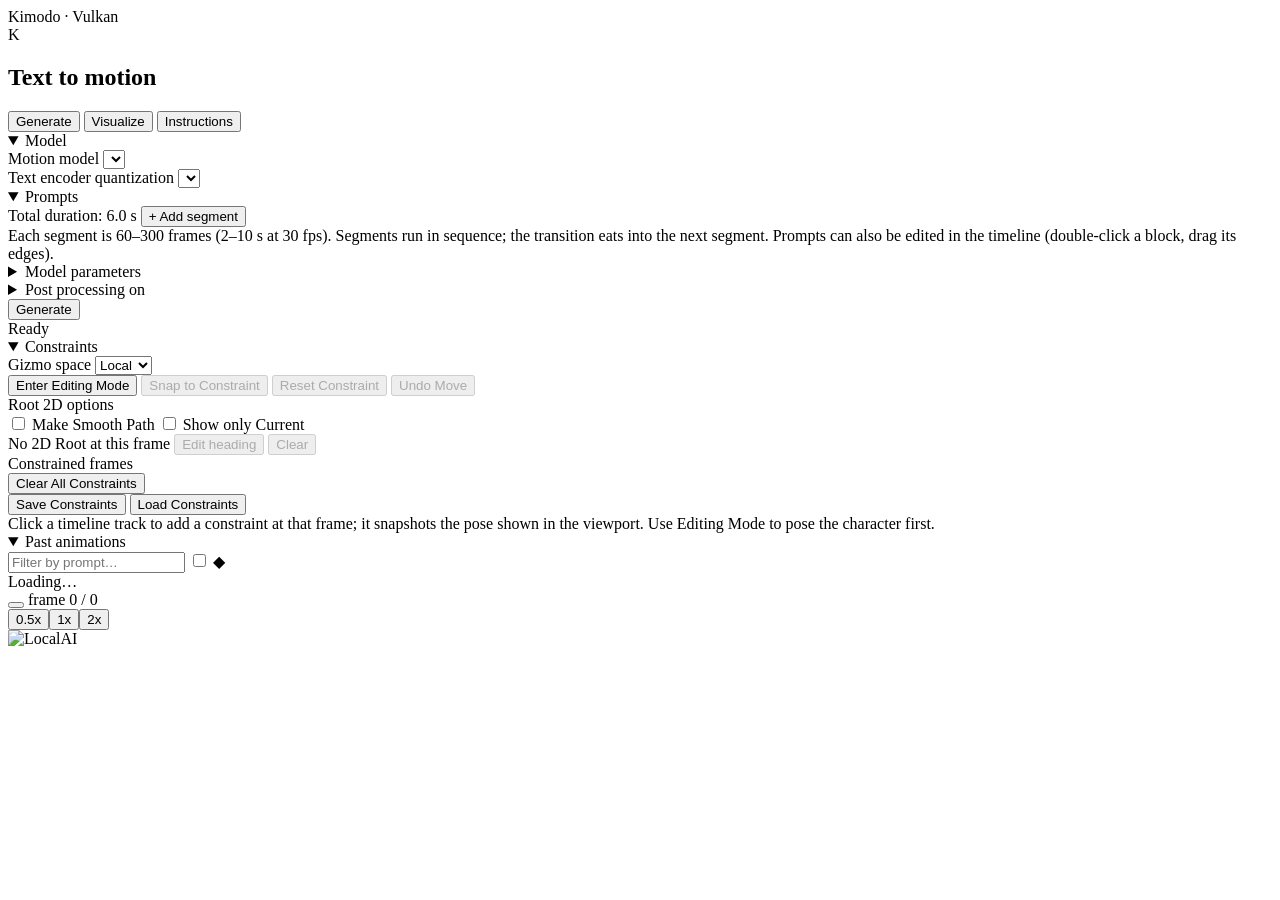
==== demo/index.html @ 316d6add "feat(demo): web constraint editor" ====
<!doctype html>
<html lang="en">
<head>
<meta charset="utf-8">
<meta name="viewport" content="width=device-width, initial-scale=1">
<title>Kimodo text to motion</title>
<!-- three.js r170 is vendored; viewport.js / editing.js import "three" and "three/addons/...". -->
<script type="importmap">
{"imports": {"three": "/assets/three/three.module.min.js", "three/addons/": "/assets/three/"}}
</script>
<link rel="icon" href="/localai.png">
<link rel="stylesheet" href="/editor/style.css">
<script type="module" src="/editor/app.js"></script>
</head>
<body>
<main class="app">
  <aside class="sidebar">
    <header class="brand">
      <div class="eyebrow" id="eyebrow">Kimodo · Vulkan</div>
      <div class="product-title"><span class="product-mark">K</span><h1>Text to motion</h1></div>
    </header>
    <nav class="tabs" role="tablist" aria-label="Sidebar">
      <button type="button" role="tab" id="tab-generate" aria-controls="panel-generate" aria-selected="true">Generate</button>
      <button type="button" role="tab" id="tab-visualize" aria-controls="panel-visualize" aria-selected="false">Visualize</button>
      <button type="button" role="tab" id="tab-instructions" aria-controls="panel-instructions" aria-selected="false">Instructions</button>
    </nav>
    <div class="panels">
      <!-- ============================================================ Generate -->
      <section class="panel" id="panel-generate" role="tabpanel" aria-labelledby="tab-generate">
        <details class="folder" open>
          <summary>Model</summary>
          <div class="folder-body">
            <label>Motion model <select id="model"></select></label>
            <div class="hint" id="modelHint"></div>
            <label>Text encoder quantization <select id="quantization"></select></label>
            <div class="hint" id="quantizationHint"></div>
          </div>
        </details>

        <details class="folder" open>
          <summary>Prompts <span class="summary-extra" id="segmentCount"></span></summary>
          <div class="folder-body">
            <div class="segments" id="segments"></div>
            <div class="field-row">
              <span class="total" id="totalDuration">Total duration: 6.0 s</span>
              <button type="button" class="secondary" id="addSegment">+ Add segment</button>
            </div>
            <div class="hint">Each segment is 60–300 frames (2–10 s at 30 fps). Segments run in sequence; the transition eats into the next segment. Prompts can also be edited in the timeline (double-click a block, drag its edges).</div>
          </div>
        </details>

        <details class="folder">
          <summary>Model parameters <span class="summary-extra" id="paramsSummary"></span></summary>
          <div class="folder-body">
            <label>Seed
              <span class="field-row">
                <input type="number" id="seed" min="0" step="1" value="42">
                <button type="button" class="secondary icon" id="randomSeed" title="Random seed" aria-label="Random seed">&#x2684;</button>
              </span>
            </label>
            <div class="subhead">Diffusion</div>
            <div class="slider-row"><span>Denoising steps</span><input type="range" id="stepsRange" min="2" max="1000" step="1" value="100" aria-label="Denoising steps"><input type="number" id="steps" min="2" max="1000" step="1" value="100" aria-label="Denoising steps value"></div>
            <div class="subhead">Classifier-free guidance</div>
            <div class="slider-row"><span>Text weight</span><input type="range" id="textCfgRange" min="0" max="5" step="0.1" value="2" aria-label="Text weight"><input type="number" id="textCfg" min="0" max="5" step="0.1" value="2" aria-label="Text weight value"></div>
            <div class="slider-row"><span>Constraint weight</span><input type="range" id="constraintCfgRange" min="0" max="5" step="0.1" value="2" aria-label="Constraint weight"><input type="number" id="constraintCfg" min="0" max="5" step="0.1" value="2" aria-label="Constraint weight value"></div>
            <div class="subhead">Transitions</div>
            <div class="slider-row"><span>Transition frames</span><input type="range" id="transitionRange" min="1" max="10" step="1" value="5" aria-label="Transition frames"><input type="number" id="transition" min="1" max="10" step="1" value="5" aria-label="Transition frames value"></div>
          </div>
        </details>

        <details class="folder" id="postFolder">
          <summary>Post processing <span class="summary-extra" id="postSummary">on</span></summary>
          <div class="folder-body">
            <label class="check"><input type="checkbox" id="postProcessing" checked> Enable</label>
            <label id="rootMarginRow">Root margin (m) <input type="number" id="rootMargin" min="0" max="1" step="0.01" value="0.04"></label>
            <div class="hint">Foot-skate cleanup and constraint correction: if the root drifts more than the margin from a constraint, post-processing fixes it.</div>
          </div>
        </details>

        <button type="button" class="generate-button" id="generate">Generate</button>
        <div class="status-line" id="status" role="status">Ready</div>

        <details class="folder" open>
          <summary>Constraints <span class="summary-extra" id="constraintSummary"></span></summary>
          <div class="folder-body">
            <label id="gizmoSpaceRow">Gizmo space
              <select id="gizmoSpace"><option value="local">Local</option><option value="world">World</option></select>
            </label>
            <div class="button-grid">
              <button type="button" class="wide" id="editMode">Enter Editing Mode</button>
              <button type="button" class="secondary" id="snap" disabled>Snap to Constraint</button>
              <button type="button" class="secondary" id="resetPose" disabled>Reset Constraint</button>
              <button type="button" class="secondary wide" id="undoMove" disabled>Undo Move</button>
            </div>
            <div class="subhead">Root 2D options</div>
            <label class="check"><input type="checkbox" id="smoothPath"> Make Smooth Path</label>
            <label class="check"><input type="checkbox" id="onlyCurrentC"> Show only Current</label>
            <div class="heading-row">
              <span class="readout" id="headingReadout">No 2D Root at this frame</span>
              <button type="button" class="secondary small" id="editHeading" disabled title="Rotate the heading ring of the 2D Root waypoint at the current frame (editing mode)">Edit heading</button>
              <button type="button" class="secondary small" id="clearHeading" disabled title="Remove the optional heading of the 2D Root waypoint at the current frame">Clear</button>
            </div>
            <div class="subhead">Constrained frames</div>
            <div class="counts" id="counts"></div>
            <div class="warning-note" id="countWarning" hidden>Fewer than 20 constrained frames per type usually gives the best results (dense 2D root paths are fine).</div>
            <button type="button" class="danger" id="clearConstraints">Clear All Constraints</button>
            <div class="button-grid">
              <button type="button" class="secondary" id="saveConstraints">Save Constraints</button>
              <button type="button" class="secondary" id="loadConstraints">Load Constraints</button>
            </div>
            <input type="file" id="constraintsFile" accept=".json,application/json" hidden>
            <div class="hint">Click a timeline track to add a constraint at that frame; it snapshots the pose shown in the viewport. Use Editing Mode to pose the character first.</div>
          </div>
        </details>

        <details class="folder" open>
          <summary>Past animations <span class="summary-extra" id="galleryCount"></span></summary>
          <div class="folder-body">
            <div class="gallery-tools">
              <input type="search" id="gallerySearch" placeholder="Filter by prompt…" aria-label="Filter animations by prompt">
              <label class="check" title="Only animations generated with constraints"><input type="checkbox" id="galleryConstrained"> ◆</label>
            </div>
            <div class="gallery" id="gallery"><span class="readout">Loading…</span></div>
          </div>
        </details>
      </section>

      <!-- =========================================================== Visualize -->
      <section class="panel" id="panel-visualize" role="tabpanel" aria-labelledby="tab-visualize" hidden>
        <details class="folder" open>
          <summary>Body</summary>
          <div class="folder-body">
            <label class="check"><input type="checkbox" id="showMesh" checked> Show mesh</label>
            <div class="slider-row"><span>Mesh opacity</span><input type="range" id="meshOpacity" min="0" max="1" step="0.01" value="1" aria-label="Mesh opacity"><output id="meshOpacityOut">1.00</output></div>
            <label class="check"><input type="checkbox" id="showSkeleton"> Show skeleton</label>
            <label class="check" id="showContactsRow"><input type="checkbox" id="showContacts"> Show foot contacts</label>
          </div>
        </details>
        <details class="folder" open>
          <summary>Interface</summary>
          <div class="folder-body">
            <label class="check"><input type="checkbox" id="showLabels" checked> Show constraint labels</label>
            <label class="check"><input type="checkbox" id="showStartDirection" checked> Show starting direction</label>
            <label class="check"><input type="checkbox" id="onlyCurrentV"> Show only current constraint</label>
          </div>
        </details>
        <details class="folder" open>
          <summary>Camera &amp; playback</summary>
          <div class="folder-body">
            <label class="check"><input type="checkbox" id="follow" checked> Camera follows the character</label>
            <div class="slider-row"><span>Camera FOV (deg)</span><input type="range" id="fov" min="30" max="90" step="1" value="45" aria-label="Camera field of view"><output id="fovOut">45</output></div>
            <button type="button" class="secondary" id="resetCamera">Reset camera</button>
            <div class="field-row"><span class="readout">Playback speed</span>
              <div class="speed" role="group" aria-label="Playback speed (sidebar)" data-speed-group>
                <button type="button" data-speed="0.5">0.5x</button><button type="button" data-speed="1" aria-pressed="true">1x</button><button type="button" data-speed="2">2x</button>
              </div>
            </div>
            <div class="hint">Model FPS: 30</div>
          </div>
        </details>
      </section>

      <!-- ======================================================== Instructions -->
      <section class="panel instructions" id="panel-instructions" role="tabpanel" aria-labelledby="tab-instructions" hidden>
        <h2>How to use this demo</h2>
        <h3>Camera</h3>
        <ul>
          <li><b>Left-drag</b>: rotate · <b>Right-drag</b>: pan · <b>Scroll</b>: zoom</li>
          <li><b>Reset camera</b> and <b>Camera follow</b> are in the Visualize tab.</li>
        </ul>
        <h3>Playback</h3>
        <ul>
          <li><kbd>Space</kbd> to play/pause, <kbd>←</kbd>/<kbd>→</kbd> to step frames.</li>
          <li>Click or drag the frame numbers at the top of the timeline to scrub.</li>
          <li><b>Scroll</b> in the timeline: move left/right · <b>Shift + scroll</b>: zoom in/out · double-click the frame numbers to fit the clip.</li>
        </ul>
        <h3>Prompts</h3>
        <ul>
          <li><b>Double-click</b> a prompt block to edit its text (<kbd>Enter</kbd> commits, <kbd>Esc</kbd> cancels).</li>
          <li><b>Drag</b> the boundary between two prompts, or the right edge of the last one, to change durations (2–10 s each).</li>
          <li><b>Click</b> the empty space after the last prompt to add one; <b>Shift+click</b> splits a prompt; <b>right-click</b> deletes it (right-click a boundary merges two).</li>
          <li>The same segments are listed in the Generate tab.</li>
        </ul>
        <h3>Generate</h3>
        <ul>
          <li>Pick the motion model and options in the <b>Generate</b> tab and click <b>Generate</b>.</li>
          <li>Past animations restore their prompts, settings and constraints when selected (not while a generation runs). Settings an older animation did not record keep their current values.</li>
        </ul>
        <h3>Constraints</h3>
        <ul>
          <li>Optional; usually added after a first generation.</li>
          <li><b>Click</b> a timeline track (Full-Body, 2D Root, hands, feet) to add a keyframe at that frame. The constraint is a snapshot of the character shown in the viewport at that frame.</li>
          <li><b>Right-click</b> a constraint to delete it.</li>
          <li>To <b>edit</b> a constraint: move the playhead to its frame and click <b>Enter Editing Mode</b>.</li>
        </ul>
        <hr>
        <h3>Generating motion step by step</h3>
        <ol>
          <li><b>Edit the text prompts</b> (e.g. “A person walks forward.”).</li>
          <li><b>Set the durations</b> by dragging the prompt edges (2–10 s each).</li>
          <li><b>Add constraints</b> (optional): pose the character in Editing Mode, then click the tracks to place keyframes or intervals.</li>
          <li><b>Click Generate.</b> The new animation is selected when it is ready; its constraints stay on the timeline.</li>
        </ol>
        <h3>Timeline editing</h3>
        <ul>
          <li><b>Click</b> an empty spot to add a keyframe; keep the button held to drag it.</li>
          <li><kbd>Ctrl</kbd>/<kbd>⌘</kbd> + drag on empty space adds an interval; <kbd>Ctrl</kbd>/<kbd>⌘</kbd> + drag the edge of a keyframe or interval to stretch it.</li>
          <li><b>Drag</b> keyframes or intervals to move them. A moved constraint takes the pose of the motion at its new frame.</li>
          <li><b>Clear All Constraints</b> removes everything. A track shows <b>!</b> once it has 20 or more constrained frames: fewer usually works better.</li>
          <li>Shortening the clip keeps constraints past the new end: they are drawn faded after the end line and are not sent until the clip is long enough again (or you drag them back in).</li>
        </ul>
        <h3>Constraint types</h3>
        <ul>
          <li><b>Full-Body</b>: the position of every joint.</li>
          <li><b>2D Root</b>: the path on the ground. <b>Make Smooth Path</b> turns the waypoints into a continuous path (anchored at the first and last frame).</li>
          <li><b>Hands / Feet</b>: the position of the wrist/ankle chain and the rotation of the wrist/ankle, one track per limb. Like Full-Body, a hand/foot keyframe also fixes the pelvis position on the ground, the hip height and the facing direction of the stored pose (the red root joint of its ghost); only the rest of the body is free.</li>
        </ul>
        <h3>Editing mode</h3>
        <ul>
          <li>The skeleton is shown. <b>Click a joint</b> to get its rotation gizmo; <b>drag the ground arrows</b> under the character to move the whole pose.</li>
          <li>With the hips selected, <kbd>W</kbd> switches to moving them (hip height) and <kbd>E</kbd> back to rotating. <kbd>Esc</kbd> deselects.</li>
          <li>At a frame with a <b>2D Root</b> waypoint, <b>Edit heading</b> (Root 2D options) shows a ring that sets the optional facing direction of that waypoint; <b>Clear</b> removes it. Clicking the waypoint ring in the view does the same.</li>
          <li>Pick <b>Gizmo space</b> (Local/World) before entering Editing Mode.</li>
          <li>Edits change the displayed motion and any constraint already at that frame. <b>Reset Constraint</b> restores the frame, <b>Undo Move</b> reverts the last drag, <b>Snap to Constraint</b> copies the constraint’s pose into the motion.</li>
          <li>Generating is disabled until you exit Editing Mode.</li>
        </ul>
        <h3>Saving &amp; loading</h3>
        <ul>
          <li><b>Save Constraints</b> downloads <code>constraints.json</code> (the NVIDIA Kimodo format); <b>Load Constraints</b> reads one back, including files saved by the official demo.</li>
          <li><b>Download GLB</b> (below the viewport) exports the selected animation.</li>
        </ul>
        <h3>Visualization</h3>
        <ul>
          <li>The Visualize tab toggles the mesh, skeleton, foot contacts, labels and the starting-direction arrow.</li>
          <li>Constraint ghosts: Full-Body poses are drawn with yellow joints and red bones; for hands and feet the constrained joints and bones (and the root) are red and the rest of the pose is grey, for reference only.</li>
        </ul>
      </section>
    </div>
  </aside>

  <section class="stage">
    <div class="viewport" id="viewport" aria-label="3D view">
      <div class="mode-banner" id="modeBanner" hidden>Editing mode · click a joint to pose it · drag the ground arrows to move the body</div>
    </div>
    <div class="playbar">
      <button type="button" class="play" id="play" title="Play / pause (Space)" aria-label="Play"></button>
      <span class="frame-readout" id="frameReadout">frame 0 / 0</span>
      <div class="speed" role="group" aria-label="Playback speed" data-speed-group>
        <button type="button" data-speed="0.5">0.5x</button><button type="button" data-speed="1" aria-pressed="true">1x</button><button type="button" data-speed="2">2x</button>
      </div>
      <span class="spacer"></span>
      <span class="selected-label" id="selectedLabel"></span>
      <a class="button download" id="download" hidden download>Download GLB</a>
    </div>
    <div class="timeline" id="timeline"></div>
  </section>
</main>
<img class="localai-logo" src="/localai.png" alt="LocalAI">
<div class="toasts" id="toasts" aria-live="polite"></div>
</body>
</html>
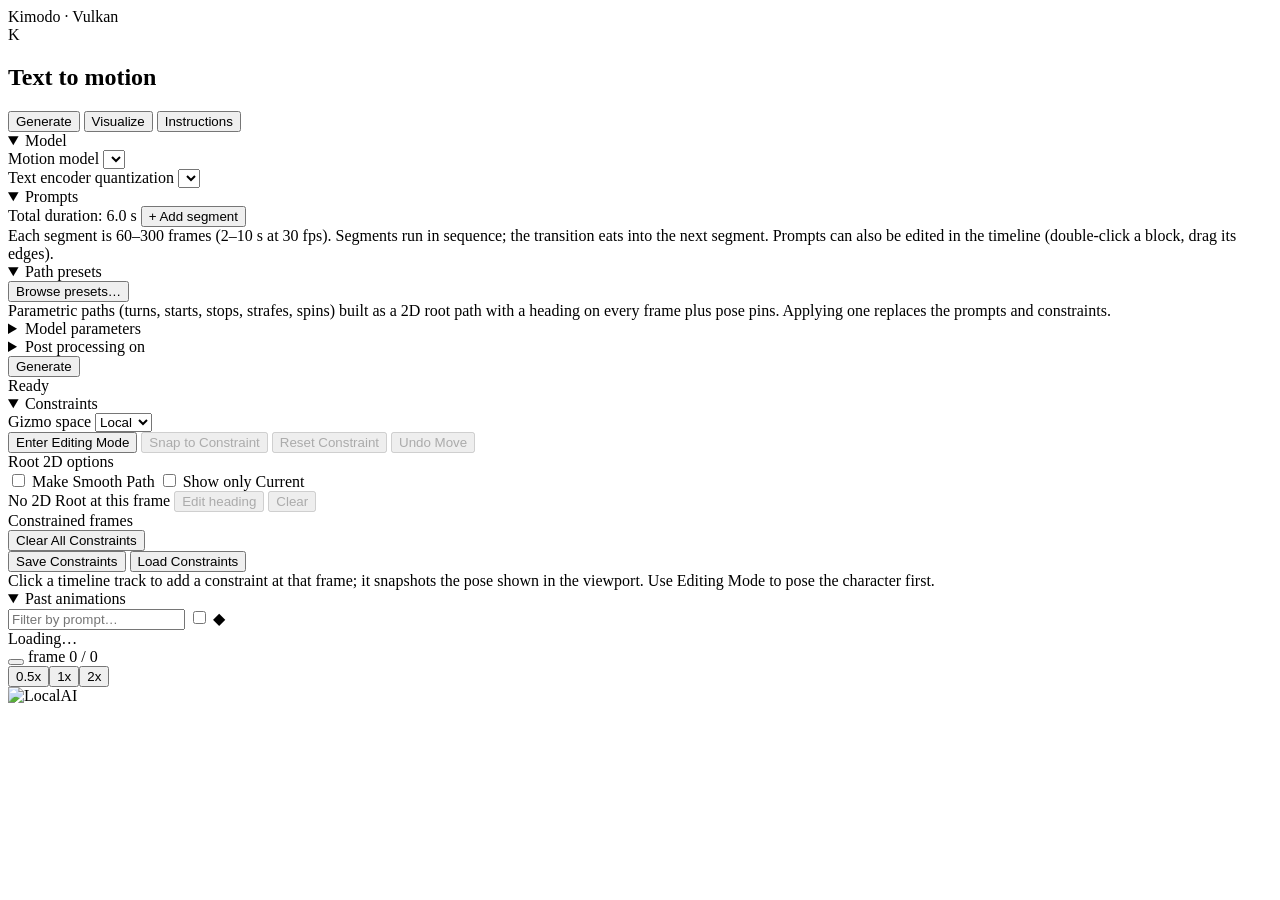
==== commit b690d2d1: "feat(editor): parametric path presets" ====
--- a/demo/index.html
+++ b/demo/index.html
@@ -49,6 +49,18 @@
           </div>
         </details>
 
+        <details class="folder" id="presetsFolder" open>
+          <summary>Path presets <span class="summary-extra" id="presetSummary"></span></summary>
+          <div class="folder-body">
+            <button type="button" class="secondary" id="browsePresets" aria-haspopup="dialog">Browse presets…</button>
+            <div class="preset-applied" id="presetApplied" hidden>
+              <span class="readout" id="presetReadout"></span>
+              <button type="button" class="secondary small" id="editPreset" aria-haspopup="dialog" title="Reopen the applied preset with its parameters">Edit</button>
+            </div>
+            <div class="hint">Parametric paths (turns, starts, stops, strafes, spins) built as a 2D root path with a heading on every frame plus pose pins. Applying one replaces the prompts and constraints.</div>
+          </div>
+        </details>
+
         <details class="folder">
           <summary>Model parameters <span class="summary-extra" id="paramsSummary"></span></summary>
           <div class="folder-body">
@@ -186,10 +198,18 @@
           <li>Pick the motion model and options in the <b>Generate</b> tab and click <b>Generate</b>.</li>
           <li>Past animations restore their prompts, settings and constraints when selected (not while a generation runs). Settings an older animation did not record keep their current values.</li>
         </ul>
+        <h3>Path presets</h3>
+        <ul>
+          <li><b>Browse presets…</b> (Generate tab, <b>Path presets</b>) opens the parametric presets: Acceleration, Constant Speed, Strafe, Arc, Forward turn, Strafe turn, Start, Start turn, Stop, Stop turn, Spin and Turn in place. Search them, or switch between grid and list.</li>
+          <li>Pick one and set its speed, angle, side and timings (spring half-lives under <b>Dynamics</b>, pins under <b>Pose pins</b>). The top view updates live: filled dot = start, ring = end, triangles = facing every 0.5 s, 1 m grid, forward is up.</li>
+          <li><b>Apply</b> replaces the prompts with one segment and the constraints with a 2D Root path that has a heading on every frame, plus pose pins (Hips at frame 0 on moving starts, idle Full-Body poses on standing starts and ends). It turns Post Processing on with a 0.06 m root margin. The viewport shows a sliding preview pose until you <b>Generate</b>; <b>Apply &amp; Generate</b> does both.</li>
+          <li>The prompt is written from the parameters; edit it in the dialog or afterwards in the Prompts list. Presets marked <b>Experimental</b> (Strafe turn, Start turn, Stop turn, Spin) were checked on the GPU only at their defaults; expect more variation across seeds. The presets were measured with 100 steps and text/constraint CFG 2/2.</li>
+          <li>Pose pins need a SOMA model: Apply switches to one when it is installed (otherwise only the path is sent). <b>Edit</b> next to the applied preset reopens it with its parameters (it stays after Generate; selecting a past animation clears it).</li>
+        </ul>
         <h3>Constraints</h3>
         <ul>
           <li>Optional; usually added after a first generation.</li>
-          <li><b>Click</b> a timeline track (Full-Body, 2D Root, hands, feet) to add a keyframe at that frame. The constraint is a snapshot of the character shown in the viewport at that frame.</li>
+          <li><b>Click</b> a timeline track (Full-Body, 2D Root, hands, feet, Hips) to add a keyframe at that frame. The constraint is a snapshot of the character shown in the viewport at that frame.</li>
           <li><b>Right-click</b> a constraint to delete it.</li>
           <li>To <b>edit</b> a constraint: move the playhead to its frame and click <b>Enter Editing Mode</b>.</li>
         </ul>
@@ -214,11 +234,13 @@
           <li><b>Full-Body</b>: the position of every joint.</li>
           <li><b>2D Root</b>: the path on the ground. <b>Make Smooth Path</b> turns the waypoints into a continuous path (anchored at the first and last frame).</li>
           <li><b>Hands / Feet</b>: the position of the wrist/ankle chain and the rotation of the wrist/ankle, one track per limb. Like Full-Body, a hand/foot keyframe also fixes the pelvis position on the ground, the hip height and the facing direction of the stored pose (the red root joint of its ghost); only the rest of the body is free.</li>
+          <li><b>Hips</b>: the pelvis position, hip height and pelvis rotation (so also the facing) of the stored pose, nothing else. Path presets use it at frame 0 to ground the start of the path.</li>
         </ul>
         <h3>Editing mode</h3>
         <ul>
-          <li>The skeleton is shown. <b>Click a joint</b> to get its rotation gizmo; <b>drag the ground arrows</b> under the character to move the whole pose.</li>
-          <li>With the hips selected, <kbd>W</kbd> switches to moving them (hip height) and <kbd>E</kbd> back to rotating. <kbd>Esc</kbd> deselects.</li>
+          <li>The skeleton is shown. <b>Click a joint</b> to get its rotation gizmo; <b>drag the ground arrows</b> under the character to move the whole pose. The red and blue arrows move it on the ground; the <b>green (Y) arrow</b> raises or lowers it (hip height, e.g. the top of a jump) and goes back to the ground when released.</li>
+          <li>The height reaches the model only through a <b>Hips</b>, <b>Full-Body</b> or hand/foot keyframe at that frame; <b>2D Root</b> is ground-plane only. Add the keyframe first, then drag.</li>
+          <li>With the hips selected, <kbd>W</kbd> switches to moving them (hip height, world axes) and <kbd>E</kbd> back to rotating. <kbd>Esc</kbd> deselects.</li>
           <li>At a frame with a <b>2D Root</b> waypoint, <b>Edit heading</b> (Root 2D options) shows a ring that sets the optional facing direction of that waypoint; <b>Clear</b> removes it. Clicking the waypoint ring in the view does the same.</li>
           <li>Pick <b>Gizmo space</b> (Local/World) before entering Editing Mode.</li>
           <li>Edits change the displayed motion and any constraint already at that frame. <b>Reset Constraint</b> restores the frame, <b>Undo Move</b> reverts the last drag, <b>Snap to Constraint</b> copies the constraint’s pose into the motion.</li>
@@ -232,7 +254,7 @@
         <h3>Visualization</h3>
         <ul>
           <li>The Visualize tab toggles the mesh, skeleton, foot contacts, labels and the starting-direction arrow.</li>
-          <li>Constraint ghosts: Full-Body poses are drawn with yellow joints and red bones; for hands and feet the constrained joints and bones (and the root) are red and the rest of the pose is grey, for reference only.</li>
+          <li>Constraint ghosts: Full-Body poses are drawn with yellow joints and red bones; for hands and feet the constrained joints and bones (and the root) are red and the rest of the pose is grey, for reference only. A <b>Hips</b> pin draws the stored pose in grey with a larger red root joint, axes at the root and a red line from the pelvis down to the ground (labelled “Hips @ frame”).</li>
         </ul>
       </section>
     </div>
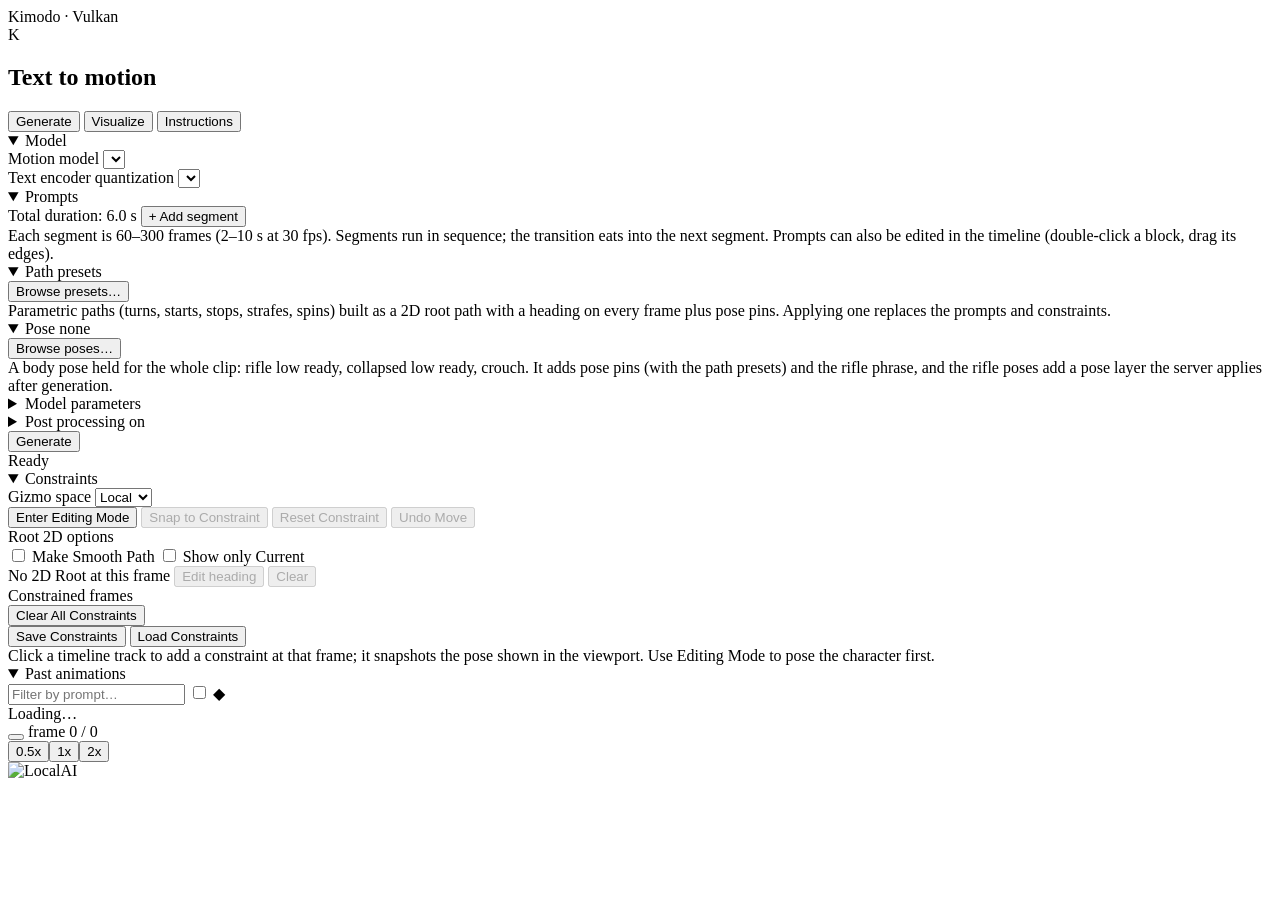
==== commit 01b53852: "feat(editor): pose presets" ====
--- a/demo/index.html
+++ b/demo/index.html
@@ -61,6 +61,19 @@
           </div>
         </details>
 
+        <details class="folder" id="poseFolder" open>
+          <summary>Pose <span class="summary-extra" id="poseSummary">none</span></summary>
+          <div class="folder-body">
+            <button type="button" class="secondary" id="browsePoses" aria-haspopup="dialog">Browse poses…</button>
+            <div class="preset-applied pose-applied" id="poseApplied" hidden>
+              <span class="readout" id="poseReadout"></span>
+              <button type="button" class="secondary small" id="editPose" aria-haspopup="dialog" title="Reopen the pose with its parameters">Edit</button>
+              <button type="button" class="secondary small" id="clearPose" title="Generate without a pose">Clear</button>
+            </div>
+            <div class="hint">A body pose held for the whole clip: rifle low ready, collapsed low ready, crouch. It adds pose pins (with the path presets) and the rifle phrase, and the rifle poses add a pose layer the server applies after generation.</div>
+          </div>
+        </details>
+
         <details class="folder">
           <summary>Model parameters <span class="summary-extra" id="paramsSummary"></span></summary>
           <div class="folder-body">
@@ -200,11 +213,19 @@
         </ul>
         <h3>Path presets</h3>
         <ul>
-          <li><b>Browse presets…</b> (Generate tab, <b>Path presets</b>) opens the parametric presets: Acceleration, Constant Speed, Strafe, Arc, Forward turn, Strafe turn, Start, Start turn, Stop, Stop turn, Spin and Turn in place. Search them, or switch between grid and list.</li>
-          <li>Pick one and set its speed, angle, side and timings (spring half-lives under <b>Dynamics</b>, pins under <b>Pose pins</b>). The top view updates live: filled dot = start, ring = end, triangles = facing every 0.5 s, 1 m grid, forward is up.</li>
+          <li><b>Browse presets…</b> (Generate tab, <b>Path presets</b>) opens the parametric presets: Acceleration, Constant Speed, Strafe, Arc, Forward turn, Strafe turn, Start, Start turn, Stop, Stop turn, Spin, Turn in place and Run in a circle. Search them, or switch between grid and list.</li>
+          <li>Pick one and set its speed, angle, side and timings (Run in a circle: radius and laps; the clip length follows from them; spring half-lives under <b>Dynamics</b>, pins under <b>Pose pins</b>). The top view updates live: filled dot = start, ring = end, triangles = facing every 0.5 s, 1 m grid, forward is up.</li>
           <li><b>Apply</b> replaces the prompts with one segment and the constraints with a 2D Root path that has a heading on every frame, plus pose pins (Hips at frame 0 on moving starts, idle Full-Body poses on standing starts and ends). It turns Post Processing on with a 0.06 m root margin. The viewport shows a sliding preview pose until you <b>Generate</b>; <b>Apply &amp; Generate</b> does both.</li>
-          <li>The prompt is written from the parameters; edit it in the dialog or afterwards in the Prompts list. Presets marked <b>Experimental</b> (Strafe turn, Start turn, Stop turn, Spin) were checked on the GPU only at their defaults; expect more variation across seeds. The presets were measured with 100 steps and text/constraint CFG 2/2.</li>
+          <li>The prompt is written from the parameters; edit it in the dialog or afterwards in the Prompts list. Presets marked <b>Experimental</b> (Strafe turn, Start turn, Stop turn, Spin) were checked on the GPU only at their defaults; expect more variation across seeds. The presets were measured with 100 steps and text/constraint CFG 2/2. <b>Run in a circle</b> passed every GPU check wherever its dialog shows no warning. It warns above 4 m/s, above 90°/s of turn and on running circles wider than 5 m.</li>
           <li>Pose pins need a SOMA model: Apply switches to one when it is installed (otherwise only the path is sent). <b>Edit</b> next to the applied preset reopens it with its parameters (it stays after Generate; selecting a past animation clears it).</li>
+        </ul>
+        <h3>Poses</h3>
+        <ul>
+          <li><b>Browse poses…</b> (Generate tab, <b>Pose</b>) picks a pose the generated clip keeps from start to end: <b>Rifle: low ready</b> (rifle pointing forward, muzzle angled down, stock at the shoulder), <b>Rifle: collapsed low ready</b> (rifle pulled in across the body, muzzle down) or <b>Crouch</b> (experimental). <b>Clear</b> goes back to no pose.</li>
+          <li>Text alone is unreliable: Kimodo reads “low ready” differently from seed to seed, sometimes raising the rifle or holding the hands behind the back, and it never produces the muzzle-forward low ready at all. So a rifle pose adds constraints. With a path preset, both hands are pinned to Kimodo’s own rifle carry every ~8 frames along the path, which keeps the body upright. The preset’s idle and Hips pins hold that carry too. The rifle phrase is added to the prompts.</li>
+          <li><b>Crouch</b> adds no words: crouch wordings made Kimodo hunch 60–80° without pins. It works through the path presets. Their idle pins hold a crouch idle pose, and moving starts (and ends) pin a crouch walk pose. The pelvis is pinned every ~10 frames at 0.66–0.70 m with a 15° forward tilt. Idle and turn clips lean about 39°; moving clips lean 40–49°. Starts sometimes sink a few centimetres into the floor.</li>
+          <li>The rifle poses also send a <b>pose layer</b>. After generation, the server holds the arms on the pose’s carry on every frame and keeps the model’s own arm sway on top. The low ready (muzzle forward) is reached only through this layer: pinning the hands there makes Kimodo lean and bow its head. The engine’s raw rotations are kept beside the posed ones (<code>model_rotations.f32</code>). The GLB download includes the layer.</li>
+          <li>Choosing a pose while a path preset is applied rebuilds the preset with it. Without a preset, the pose adds its phrase to the prompts now. At Generate it gives Full-Body keyframes the rifle arms, and it adds hand pins where a 2D root covers every frame and has headings (Make Smooth Path with waypoint headings). Past animations restore their pose with their request.</li>
         </ul>
         <h3>Constraints</h3>
         <ul>
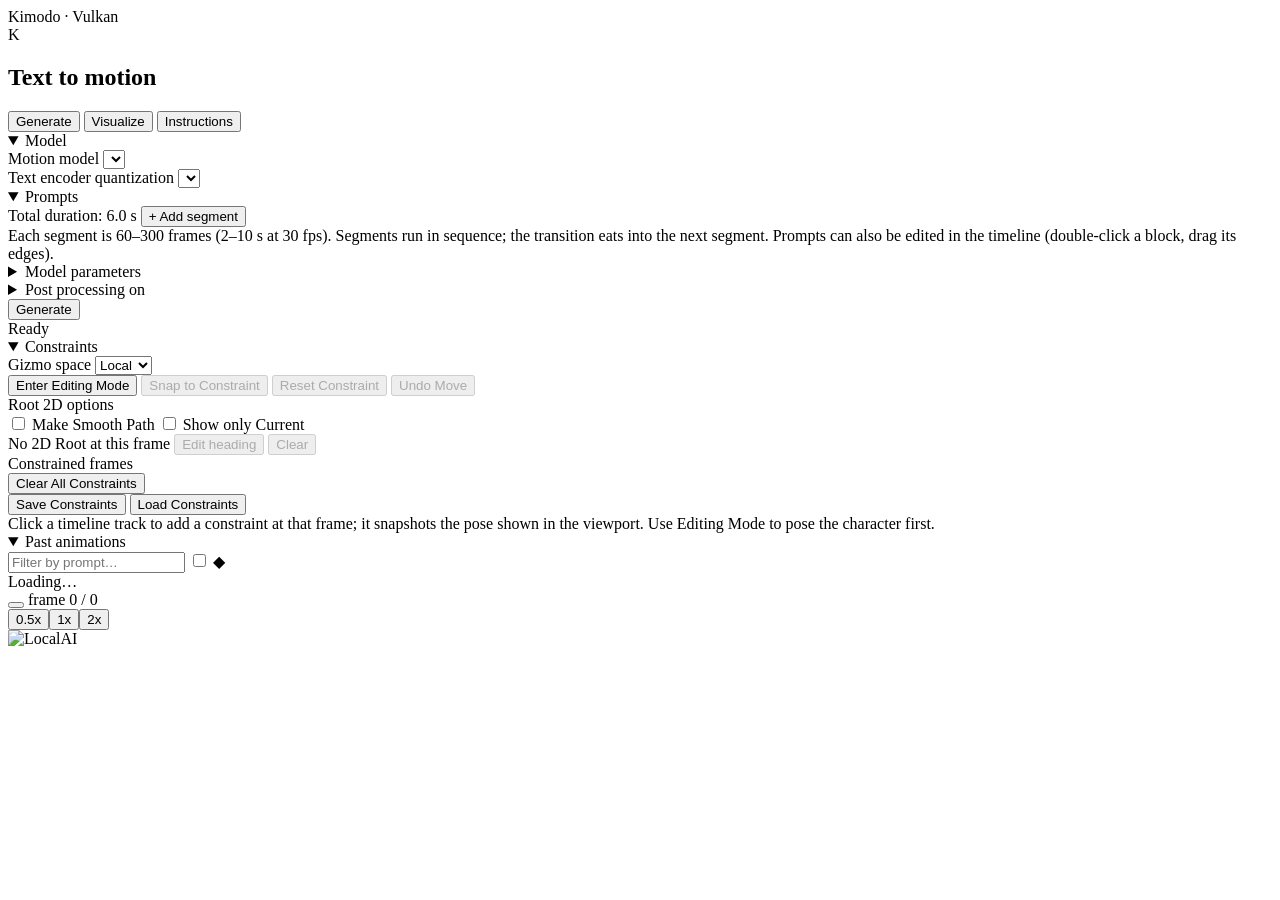
==== commit 297dbfc3: "feat(editor): hip height on the ground gizmo" ====
--- a/demo/index.html
+++ b/demo/index.html
@@ -49,31 +49,6 @@
           </div>
         </details>
 
-        <details class="folder" id="presetsFolder" open>
-          <summary>Path presets <span class="summary-extra" id="presetSummary"></span></summary>
-          <div class="folder-body">
-            <button type="button" class="secondary" id="browsePresets" aria-haspopup="dialog">Browse presets…</button>
-            <div class="preset-applied" id="presetApplied" hidden>
-              <span class="readout" id="presetReadout"></span>
-              <button type="button" class="secondary small" id="editPreset" aria-haspopup="dialog" title="Reopen the applied preset with its parameters">Edit</button>
-            </div>
-            <div class="hint">Parametric paths (turns, starts, stops, strafes, spins) built as a 2D root path with a heading on every frame plus pose pins. Applying one replaces the prompts and constraints.</div>
-          </div>
-        </details>
-
-        <details class="folder" id="poseFolder" open>
-          <summary>Pose <span class="summary-extra" id="poseSummary">none</span></summary>
-          <div class="folder-body">
-            <button type="button" class="secondary" id="browsePoses" aria-haspopup="dialog">Browse poses…</button>
-            <div class="preset-applied pose-applied" id="poseApplied" hidden>
-              <span class="readout" id="poseReadout"></span>
-              <button type="button" class="secondary small" id="editPose" aria-haspopup="dialog" title="Reopen the pose with its parameters">Edit</button>
-              <button type="button" class="secondary small" id="clearPose" title="Generate without a pose">Clear</button>
-            </div>
-            <div class="hint">A body pose held for the whole clip: rifle low ready, collapsed low ready, crouch. It adds pose pins (with the path presets) and the rifle phrase, and the rifle poses add a pose layer the server applies after generation.</div>
-          </div>
-        </details>
-
         <details class="folder">
           <summary>Model parameters <span class="summary-extra" id="paramsSummary"></span></summary>
           <div class="folder-body">
@@ -211,22 +186,6 @@
           <li>Pick the motion model and options in the <b>Generate</b> tab and click <b>Generate</b>.</li>
           <li>Past animations restore their prompts, settings and constraints when selected (not while a generation runs). Settings an older animation did not record keep their current values.</li>
         </ul>
-        <h3>Path presets</h3>
-        <ul>
-          <li><b>Browse presets…</b> (Generate tab, <b>Path presets</b>) opens the parametric presets: Acceleration, Constant Speed, Strafe, Arc, Forward turn, Strafe turn, Start, Start turn, Stop, Stop turn, Spin, Turn in place and Run in a circle. Search them, or switch between grid and list.</li>
-          <li>Pick one and set its speed, angle, side and timings (Run in a circle: radius and laps; the clip length follows from them; spring half-lives under <b>Dynamics</b>, pins under <b>Pose pins</b>). The top view updates live: filled dot = start, ring = end, triangles = facing every 0.5 s, 1 m grid, forward is up.</li>
-          <li><b>Apply</b> replaces the prompts with one segment and the constraints with a 2D Root path that has a heading on every frame, plus pose pins (Hips at frame 0 on moving starts, idle Full-Body poses on standing starts and ends). It turns Post Processing on with a 0.06 m root margin. The viewport shows a sliding preview pose until you <b>Generate</b>; <b>Apply &amp; Generate</b> does both.</li>
-          <li>The prompt is written from the parameters; edit it in the dialog or afterwards in the Prompts list. Presets marked <b>Experimental</b> (Strafe turn, Start turn, Stop turn, Spin) were checked on the GPU only at their defaults; expect more variation across seeds. The presets were measured with 100 steps and text/constraint CFG 2/2. <b>Run in a circle</b> passed every GPU check wherever its dialog shows no warning. It warns above 4 m/s, above 90°/s of turn and on running circles wider than 5 m.</li>
-          <li>Pose pins need a SOMA model: Apply switches to one when it is installed (otherwise only the path is sent). <b>Edit</b> next to the applied preset reopens it with its parameters (it stays after Generate; selecting a past animation clears it).</li>
-        </ul>
-        <h3>Poses</h3>
-        <ul>
-          <li><b>Browse poses…</b> (Generate tab, <b>Pose</b>) picks a pose the generated clip keeps from start to end: <b>Rifle: low ready</b> (rifle pointing forward, muzzle angled down, stock at the shoulder), <b>Rifle: collapsed low ready</b> (rifle pulled in across the body, muzzle down) or <b>Crouch</b> (experimental). <b>Clear</b> goes back to no pose.</li>
-          <li>Text alone is unreliable: Kimodo reads “low ready” differently from seed to seed, sometimes raising the rifle or holding the hands behind the back, and it never produces the muzzle-forward low ready at all. So a rifle pose adds constraints. With a path preset, both hands are pinned to Kimodo’s own rifle carry every ~8 frames along the path, which keeps the body upright. The preset’s idle and Hips pins hold that carry too. The rifle phrase is added to the prompts.</li>
-          <li><b>Crouch</b> adds no words: crouch wordings made Kimodo hunch 60–80° without pins. It works through the path presets. Their idle pins hold a crouch idle pose, and moving starts (and ends) pin a crouch walk pose. The pelvis is pinned every ~10 frames at 0.66–0.70 m with a 15° forward tilt. Idle and turn clips lean about 39°; moving clips lean 40–49°. Starts sometimes sink a few centimetres into the floor.</li>
-          <li>The rifle poses also send a <b>pose layer</b>. After generation, the server holds the arms on the pose’s carry on every frame and keeps the model’s own arm sway on top. The low ready (muzzle forward) is reached only through this layer: pinning the hands there makes Kimodo lean and bow its head. The engine’s raw rotations are kept beside the posed ones (<code>model_rotations.f32</code>). The GLB download includes the layer.</li>
-          <li>Choosing a pose while a path preset is applied rebuilds the preset with it. Without a preset, the pose adds its phrase to the prompts now. At Generate it gives Full-Body keyframes the rifle arms, and it adds hand pins where a 2D root covers every frame and has headings (Make Smooth Path with waypoint headings). Past animations restore their pose with their request.</li>
-        </ul>
         <h3>Constraints</h3>
         <ul>
           <li>Optional; usually added after a first generation.</li>
@@ -255,7 +214,7 @@
           <li><b>Full-Body</b>: the position of every joint.</li>
           <li><b>2D Root</b>: the path on the ground. <b>Make Smooth Path</b> turns the waypoints into a continuous path (anchored at the first and last frame).</li>
           <li><b>Hands / Feet</b>: the position of the wrist/ankle chain and the rotation of the wrist/ankle, one track per limb. Like Full-Body, a hand/foot keyframe also fixes the pelvis position on the ground, the hip height and the facing direction of the stored pose (the red root joint of its ghost); only the rest of the body is free.</li>
-          <li><b>Hips</b>: the pelvis position, hip height and pelvis rotation (so also the facing) of the stored pose, nothing else. Path presets use it at frame 0 to ground the start of the path.</li>
+          <li><b>Hips</b>: the pelvis position, hip height and pelvis rotation (so also the facing) of the stored pose, nothing else.</li>
         </ul>
         <h3>Editing mode</h3>
         <ul>
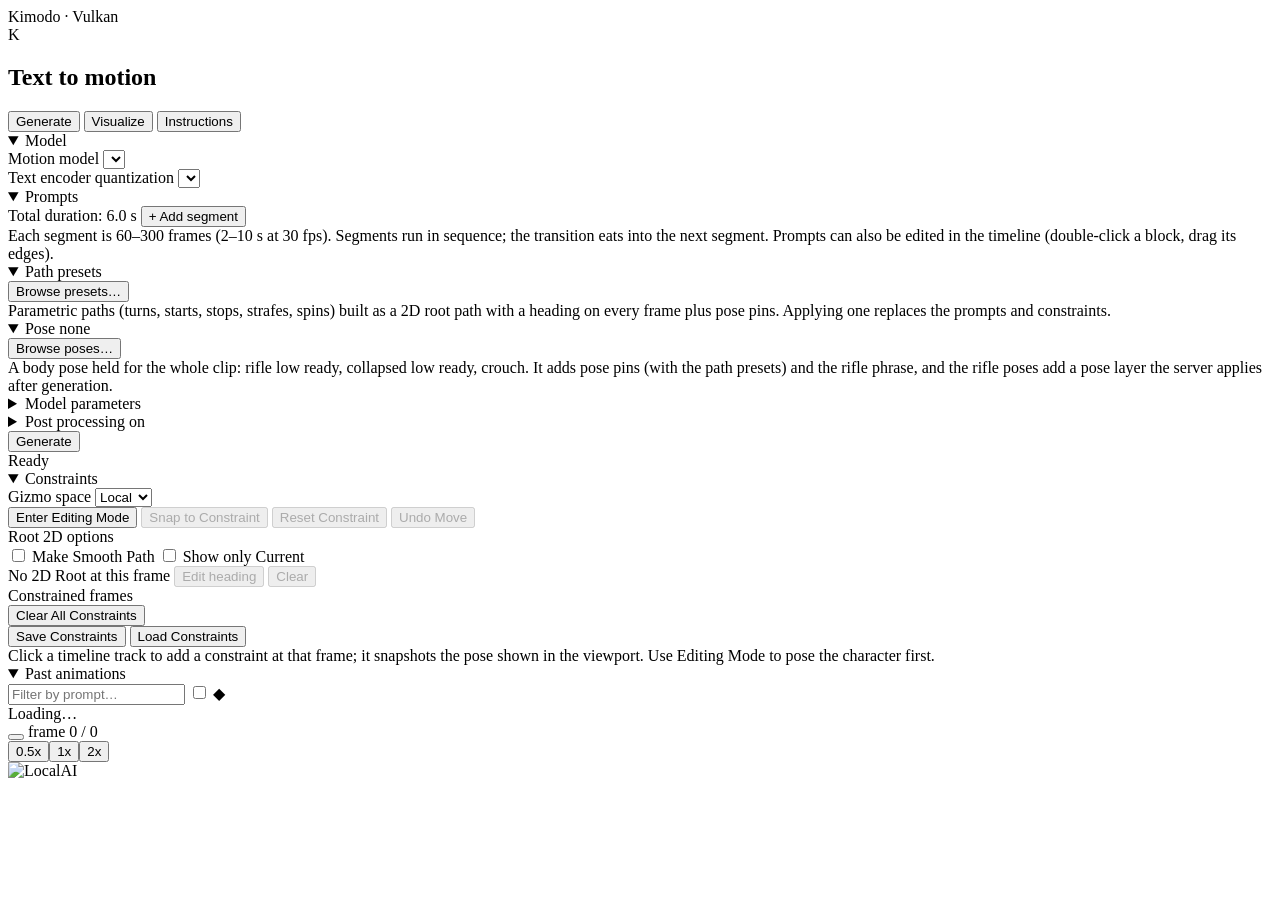
==== commit af958c52: "Merge 242759f22578ec71a5eccaf97e2e03bcae49283a into 5679ff19ba0a522c0b0516e9a9d402fe1af2c027" ====
--- a/demo/index.html
+++ b/demo/index.html
@@ -49,6 +49,31 @@
           </div>
         </details>
 
+        <details class="folder" id="presetsFolder" open>
+          <summary>Path presets <span class="summary-extra" id="presetSummary"></span></summary>
+          <div class="folder-body">
+            <button type="button" class="secondary" id="browsePresets" aria-haspopup="dialog">Browse presets…</button>
+            <div class="preset-applied" id="presetApplied" hidden>
+              <span class="readout" id="presetReadout"></span>
+              <button type="button" class="secondary small" id="editPreset" aria-haspopup="dialog" title="Reopen the applied preset with its parameters">Edit</button>
+            </div>
+            <div class="hint">Parametric paths (turns, starts, stops, strafes, spins) built as a 2D root path with a heading on every frame plus pose pins. Applying one replaces the prompts and constraints.</div>
+          </div>
+        </details>
+
+        <details class="folder" id="poseFolder" open>
+          <summary>Pose <span class="summary-extra" id="poseSummary">none</span></summary>
+          <div class="folder-body">
+            <button type="button" class="secondary" id="browsePoses" aria-haspopup="dialog">Browse poses…</button>
+            <div class="preset-applied pose-applied" id="poseApplied" hidden>
+              <span class="readout" id="poseReadout"></span>
+              <button type="button" class="secondary small" id="editPose" aria-haspopup="dialog" title="Reopen the pose with its parameters">Edit</button>
+              <button type="button" class="secondary small" id="clearPose" title="Generate without a pose">Clear</button>
+            </div>
+            <div class="hint">A body pose held for the whole clip: rifle low ready, collapsed low ready, crouch. It adds pose pins (with the path presets) and the rifle phrase, and the rifle poses add a pose layer the server applies after generation.</div>
+          </div>
+        </details>
+
         <details class="folder">
           <summary>Model parameters <span class="summary-extra" id="paramsSummary"></span></summary>
           <div class="folder-body">
@@ -186,6 +211,22 @@
           <li>Pick the motion model and options in the <b>Generate</b> tab and click <b>Generate</b>.</li>
           <li>Past animations restore their prompts, settings and constraints when selected (not while a generation runs). Settings an older animation did not record keep their current values.</li>
         </ul>
+        <h3>Path presets</h3>
+        <ul>
+          <li><b>Browse presets…</b> (Generate tab, <b>Path presets</b>) opens the parametric presets: Acceleration, Constant Speed, Strafe, Arc, Forward turn, Strafe turn, Start, Start turn, Stop, Stop turn, Spin, Turn in place and Run in a circle. Search them, or switch between grid and list.</li>
+          <li>Pick one and set its speed, angle, side and timings (Run in a circle: radius and laps; the clip length follows from them; spring half-lives under <b>Dynamics</b>, pins under <b>Pose pins</b>). The top view updates live: filled dot = start, ring = end, triangles = facing every 0.5 s, 1 m grid, forward is up.</li>
+          <li><b>Apply</b> replaces the prompts with one segment and the constraints with a 2D Root path that has a heading on every frame, plus pose pins (Hips at frame 0 on moving starts, idle Full-Body poses on standing starts and ends). It turns Post Processing on with a 0.06 m root margin. The viewport shows a sliding preview pose until you <b>Generate</b>; <b>Apply &amp; Generate</b> does both.</li>
+          <li>The prompt is written from the parameters; edit it in the dialog or afterwards in the Prompts list. Presets marked <b>Experimental</b> (Strafe turn, Start turn, Stop turn, Spin) were checked on the GPU only at their defaults; expect more variation across seeds. The presets were measured with 100 steps and text/constraint CFG 2/2. <b>Run in a circle</b> passed every GPU check wherever its dialog shows no warning. It warns above 4 m/s, above 90°/s of turn and on running circles wider than 5 m.</li>
+          <li>Pose pins need a SOMA model: Apply switches to one when it is installed (otherwise only the path is sent). <b>Edit</b> next to the applied preset reopens it with its parameters (it stays after Generate; selecting a past animation clears it).</li>
+        </ul>
+        <h3>Poses</h3>
+        <ul>
+          <li><b>Browse poses…</b> (Generate tab, <b>Pose</b>) picks a pose the generated clip keeps from start to end: <b>Rifle: low ready</b> (rifle pointing forward, muzzle angled down, stock at the shoulder), <b>Rifle: collapsed low ready</b> (rifle pulled in across the body, muzzle down) or <b>Crouch</b> (experimental). <b>Clear</b> goes back to no pose.</li>
+          <li>Text alone is unreliable: Kimodo reads “low ready” differently from seed to seed, sometimes raising the rifle or holding the hands behind the back, and it never produces the muzzle-forward low ready at all. So a rifle pose adds constraints. With a path preset, both hands are pinned to Kimodo’s own rifle carry every ~8 frames along the path, which keeps the body upright. The preset’s idle and Hips pins hold that carry too. The rifle phrase is added to the prompts.</li>
+          <li><b>Crouch</b> adds no words: crouch wordings made Kimodo hunch 60–80° without pins. It works through the path presets. Their idle pins hold a crouch idle pose, and moving starts (and ends) pin a crouch walk pose. The pelvis is pinned every ~10 frames at 0.66–0.70 m with a 15° forward tilt. Idle and turn clips lean about 39°; moving clips lean 40–49°. Starts sometimes sink a few centimetres into the floor.</li>
+          <li>The rifle poses also send a <b>pose layer</b>. After generation, the server holds the arms on the pose’s carry on every frame and keeps the model’s own arm sway on top. The low ready (muzzle forward) is reached only through this layer: pinning the hands there makes Kimodo lean and bow its head. The engine’s raw rotations are kept beside the posed ones (<code>model_rotations.f32</code>). The GLB download includes the layer.</li>
+          <li>Choosing a pose while a path preset is applied rebuilds the preset with it. Without a preset, the pose adds its phrase to the prompts now. At Generate it gives Full-Body keyframes the rifle arms, and it adds hand pins where a 2D root covers every frame and has headings (Make Smooth Path with waypoint headings). Past animations restore their pose with their request.</li>
+        </ul>
         <h3>Constraints</h3>
         <ul>
           <li>Optional; usually added after a first generation.</li>
@@ -214,7 +255,7 @@
           <li><b>Full-Body</b>: the position of every joint.</li>
           <li><b>2D Root</b>: the path on the ground. <b>Make Smooth Path</b> turns the waypoints into a continuous path (anchored at the first and last frame).</li>
           <li><b>Hands / Feet</b>: the position of the wrist/ankle chain and the rotation of the wrist/ankle, one track per limb. Like Full-Body, a hand/foot keyframe also fixes the pelvis position on the ground, the hip height and the facing direction of the stored pose (the red root joint of its ghost); only the rest of the body is free.</li>
-          <li><b>Hips</b>: the pelvis position, hip height and pelvis rotation (so also the facing) of the stored pose, nothing else.</li>
+          <li><b>Hips</b>: the pelvis position, hip height and pelvis rotation (so also the facing) of the stored pose, nothing else. Path presets use it at frame 0 to ground the start of the path.</li>
         </ul>
         <h3>Editing mode</h3>
         <ul>
